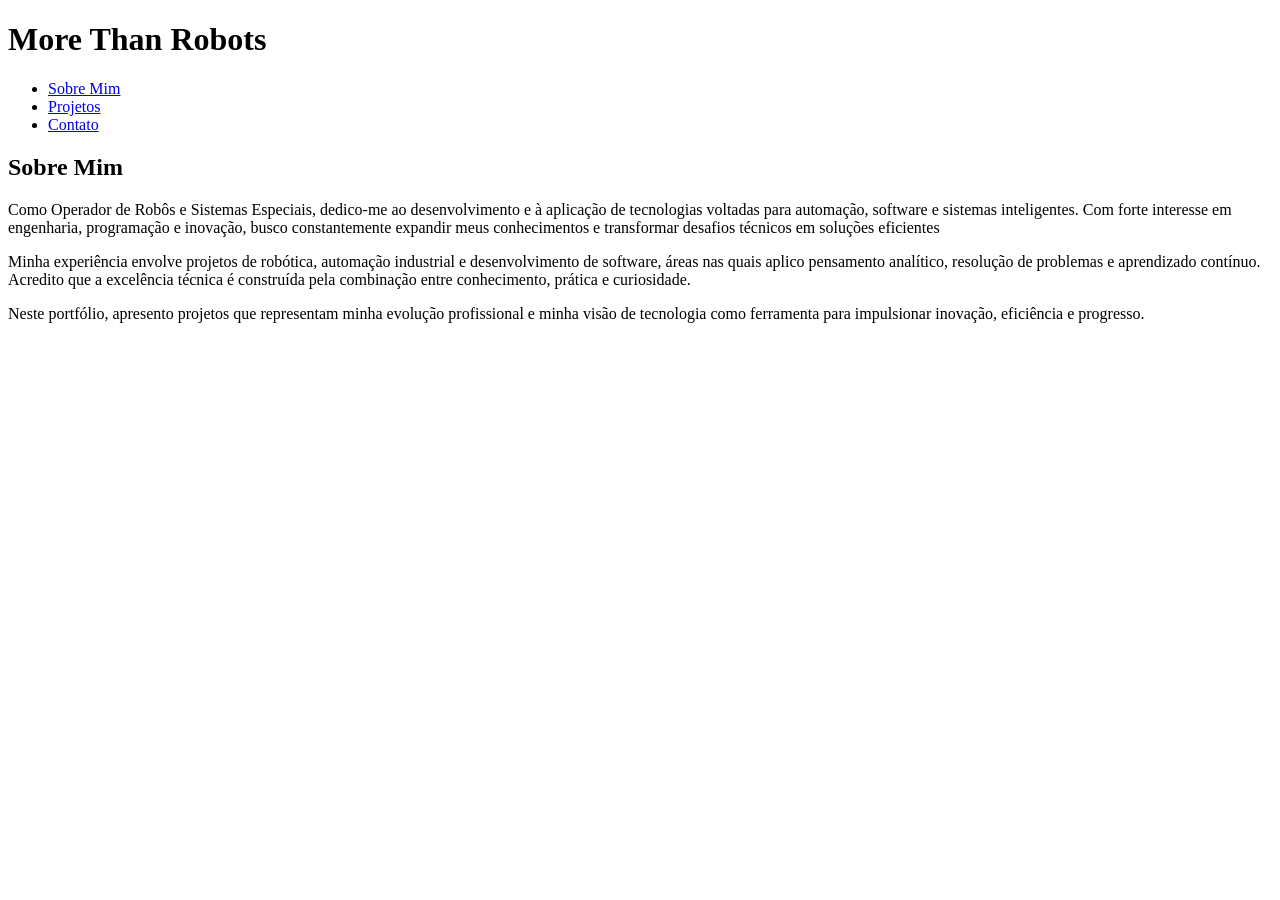
==== index.html @ 636cd887 "ADICIONADO: "Sobre mim" inicial" ====
<!DOCTYPE html>
<html lang="en">
<head>
    <meta charset="UTF-8">
    <meta name="viewport" content="width=device-width, initial-scale=1.0">
    <title>Meu Portfolio</title>

    <link rel="stylesheet" href="style.css">
</head>
<body>

    <header>
        <h1>More Than Robots</h1>
        <nav>
            <ul>
                <li><a href="#sobre">Sobre Mim</a></li>
                <li><a href="#projetos">Projetos</a></li>
                <li><a href="#contato">Contato</a></li>
            </ul>
        </nav>
    </header>

    <section id="sobre">
        <h2>Sobre Mim</h2>
        <p>Como Operador de Robôs e Sistemas Especiais, dedico-me ao desenvolvimento e à aplicação de tecnologias voltadas para automação, software e sistemas inteligentes. Com forte interesse em engenharia, programação e inovação, busco constantemente expandir meus conhecimentos e transformar desafios técnicos em soluções eficientes </p>

        <p>Minha experiência envolve projetos de robótica, automação industrial e desenvolvimento de software, áreas nas quais aplico pensamento analítico, resolução de problemas e aprendizado contínuo. Acredito que a excelência técnica é construída pela combinação entre conhecimento, prática e curiosidade.
        </p>

        <p>Neste portfólio, apresento projetos que representam minha evolução profissional e minha visão de tecnologia como ferramenta para impulsionar inovação, eficiência e progresso.
        </p>

    </section>
    
</body>
</html>
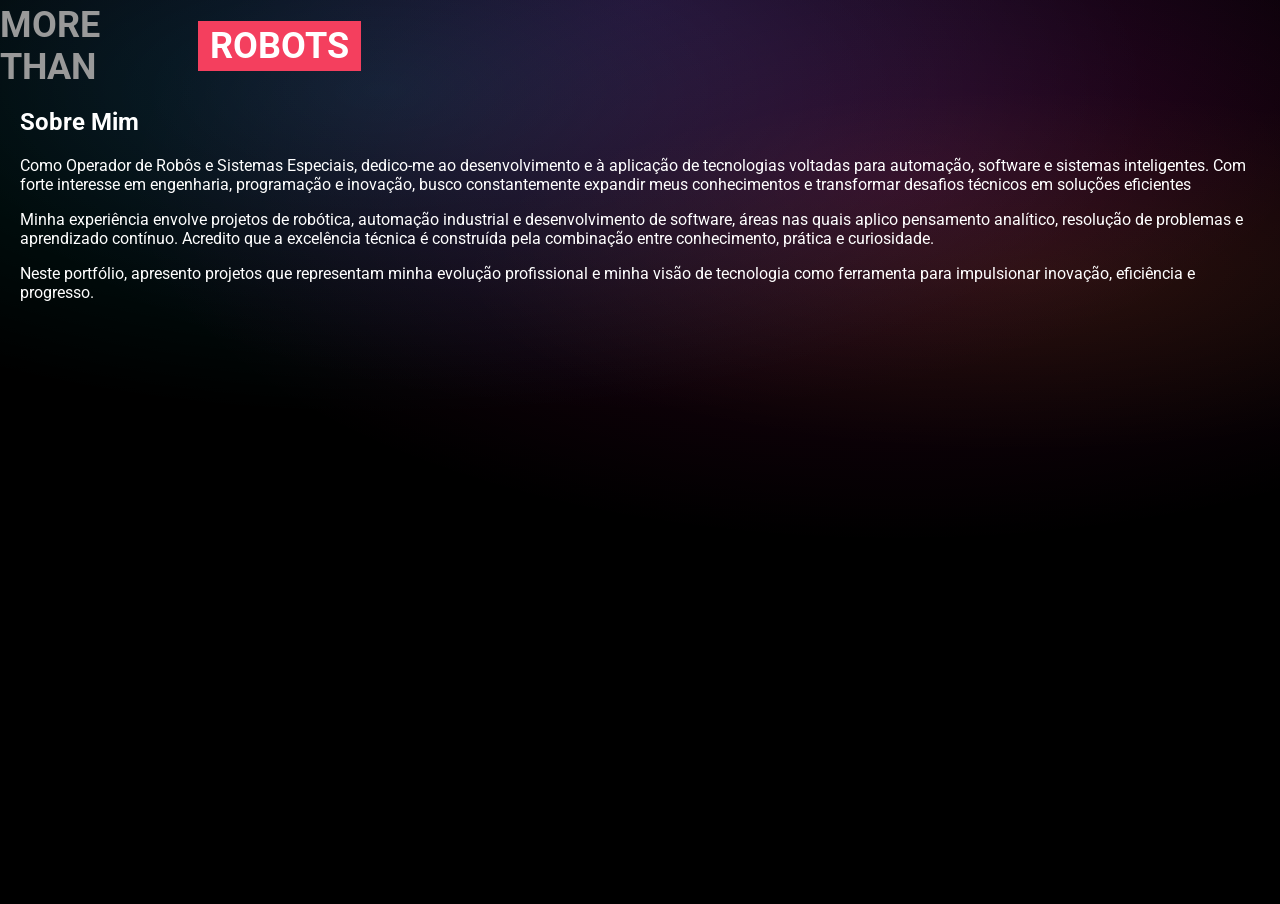
==== commit 09e5ee84: "ADICIONADO: variação "more than" + fundo gradiente based" ====
--- a/index.html
+++ b/index.html
@@ -5,22 +5,26 @@
     <meta name="viewport" content="width=device-width, initial-scale=1.0">
     <title>Meu Portfolio</title>
 
-    <link rel="stylesheet" href="style.css">
+    <link rel="stylesheet" href="index.css">
 </head>
 <body>
 
     <header>
-        <h1>More Than Robots</h1>
-        <nav>
-            <ul>
-                <li><a href="#sobre">Sobre Mim</a></li>
-                <li><a href="#projetos">Projetos</a></li>
-                <li><a href="#contato">Contato</a></li>
-            </ul>
-        </nav>
+       <div id="titulo">
+  More than
+  <div id="flip-titulo">
+    <div><div>Robots</div></div>
+    <div><div>Engineering</div></div>
+    <div><div>Technology</div></div>
+    <div><div>Innovation</div></div>
+  </div>
+</div>
+
     </header>
 
-    <section id="sobre">
+    
+
+    <section id="sobre-mim">
         <h2>Sobre Mim</h2>
         <p>Como Operador de Robôs e Sistemas Especiais, dedico-me ao desenvolvimento e à aplicação de tecnologias voltadas para automação, software e sistemas inteligentes. Com forte interesse em engenharia, programação e inovação, busco constantemente expandir meus conhecimentos e transformar desafios técnicos em soluções eficientes </p>
 
@@ -29,8 +33,6 @@
 
         <p>Neste portfólio, apresento projetos que representam minha evolução profissional e minha visão de tecnologia como ferramenta para impulsionar inovação, eficiência e progresso.
         </p>
-
-    </section>
     
 </body>
 </html>
--- a/index.css
+++ b/index.css
@@ -0,0 +1,123 @@
+@import url('https://fonts.googleapis.com/css?family=Roboto:700');
+
+body {
+    margin: 0;
+    min-height: 100vh;
+    font-family: 'Roboto', sans-serif;
+
+    background:
+        radial-gradient(
+            ellipse 120% 80% at 70% 20%,
+            rgba(255, 20, 147, 0.15),
+            transparent 50%
+        ),
+        radial-gradient(
+            ellipse 100% 60% at 30% 10%,
+            rgba(0, 255, 255, 0.12),
+            transparent 60%
+        ),
+        radial-gradient(
+            ellipse 90% 70% at 50% 0%,
+            rgba(138, 43, 226, 0.18),
+            transparent 65%
+        ),
+        radial-gradient(
+            ellipse 110% 50% at 80% 30%,
+            rgba(255, 215, 0, 0.08),
+            transparent 40%
+        ),
+        #000000;
+}
+ 
+
+#titulo {
+  color: #999;
+  text-transform: uppercase;
+  font-size: 36px;
+  font-weight: bold;
+
+  display: flex;
+  justify-content: center;
+  align-items: center;
+  gap: 12px;
+
+  margin-top: 4px;
+  margin-right: 850px;
+}
+
+#flip-titulo {
+  height: 50px;
+  overflow: hidden;
+}
+
+#flip-titulo > div > div {
+  color: #fff;
+  padding: 4px 12px;
+  height: top;
+  margin-bottom: 45px;
+  display: inline-block;
+}
+
+#flip-titulo div:first-child {
+  animation: show 5s linear infinite;
+}
+
+#flip-titulo div:nth-child(1) div {
+  background: #f43f5e;
+}
+
+#flip-titulo div:nth-child(2) div {
+  background: #8b5cf6;
+}
+
+#flip-titulo div:nth-child(3) div {
+  background: #10b981;
+}
+
+#flip-titulo div:nth-child(4) div {
+  background: #00d4ff;
+}
+
+@keyframes show {
+  0% {
+    margin-top: -270px;
+  }
+
+  20% {
+    margin-top: -270px;
+  }
+
+  25% {
+    margin-top: -180px;
+  }
+
+  45% {
+    margin-top: -180px;
+  }
+
+  50% {margin-top: -90px;
+  }
+
+  70% {
+    margin-top: -90px;
+  }
+
+  75% {
+    margin-top: 0;
+  }
+
+  95% {
+    margin-top: 0;
+  }
+
+  100% {
+    margin-top: -270px;
+  }
+}
+
+#sobre-mim{
+    color: rgb(255, 255, 255);
+    font-size: 16px;
+    margin: 20px;
+}
+
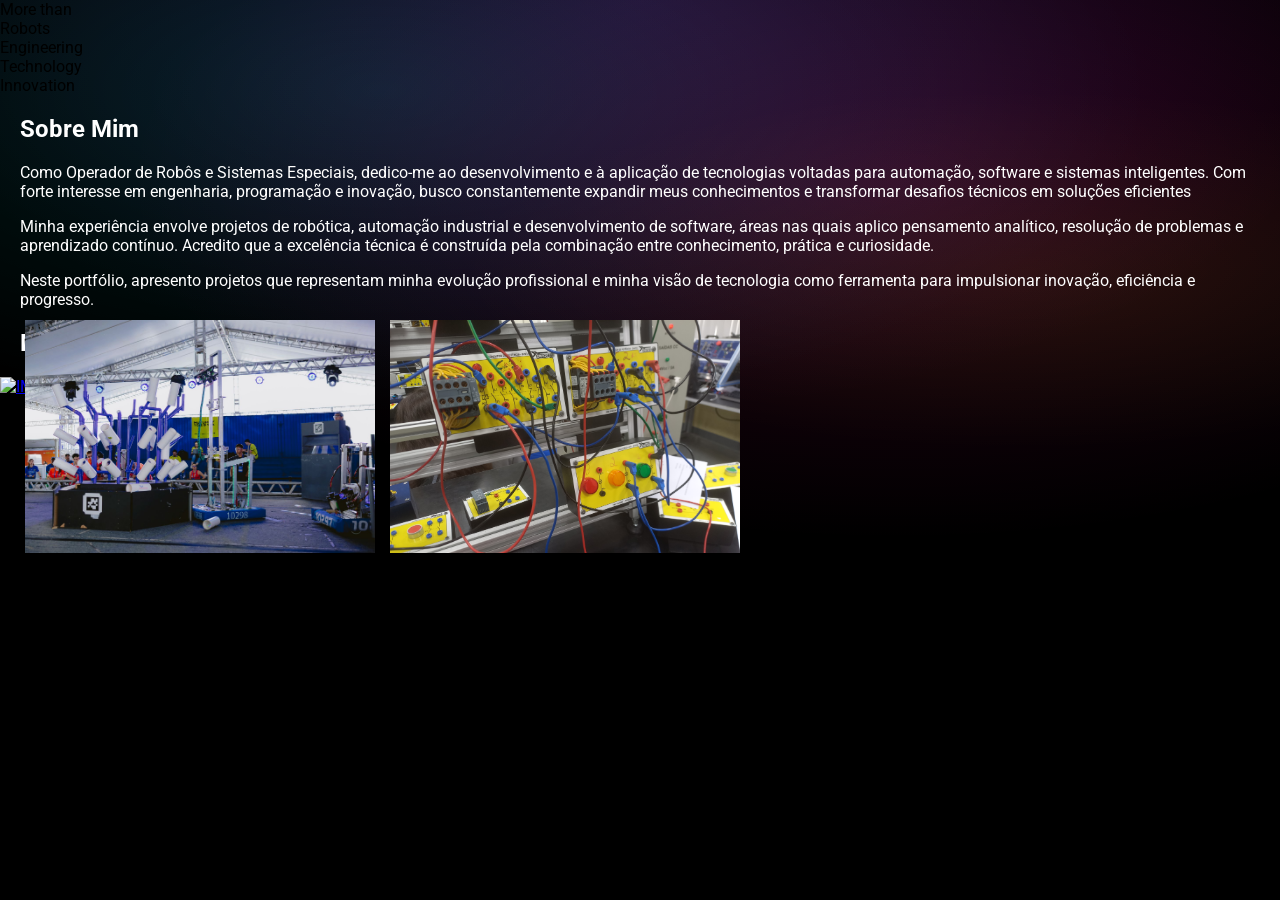
==== commit c6735308: "ADICIONADO: começo da estilização "automação industrial"" ====
--- a/index.html
+++ b/index.html
@@ -6,6 +6,7 @@
     <title>Meu Portfolio</title>
 
     <link rel="stylesheet" href="index.css">
+    <link rel="stylesheet" href="StyleSubsystems/MoreThan.css">
 </head>
 <body>
 
@@ -33,6 +34,26 @@
 
         <p>Neste portfólio, apresento projetos que representam minha evolução profissional e minha visão de tecnologia como ferramenta para impulsionar inovação, eficiência e progresso.
         </p>
+    </section>
+
+    <h2 id="minha-jornada">Minha Jornada</h2>
+
+    <section id="Robotica">
+     <a href="PagesSubsystems/Robotica.html">
+        <img src="VID-IMG/Capturas Robotica_/2025-OffRobot.jpg" alt="IMG_robotica"> 
+     </a>
+    </section>
+
+    <section id="Automação_Industrial">
+        <a href="PagesSubsystems/AutomaçãoIndustrial.html"> 
+            <img src="VID-IMG/Capturas Automação/20251016_104935.jpg" alt="IMG_automação">
+        </a>
+    </section>
+
+    <section id="Inovação">
+        <a href="PagesSubsystems/Inovação.html"> 
+            <img src="VID-IMG/Capturas Diversos/20251016_105001.jpg" alt="IMG_inovação">
+        </a>
     
 </body>
 </html>
--- a/index.css
+++ b/index.css
@@ -1,4 +1,6 @@
+@import url("StyleSubsystem/MoreThan.css");
 @import url('https://fonts.googleapis.com/css?family=Roboto:700');
+
 
 body {
     margin: 0;
@@ -28,92 +30,6 @@
         ),
         #000000;
 }
- 
-
-#titulo {
-  color: #999;
-  text-transform: uppercase;
-  font-size: 36px;
-  font-weight: bold;
-
-  display: flex;
-  justify-content: center;
-  align-items: center;
-  gap: 12px;
-
-  margin-top: 4px;
-  margin-right: 850px;
-}
-
-#flip-titulo {
-  height: 50px;
-  overflow: hidden;
-}
-
-#flip-titulo > div > div {
-  color: #fff;
-  padding: 4px 12px;
-  height: top;
-  margin-bottom: 45px;
-  display: inline-block;
-}
-
-#flip-titulo div:first-child {
-  animation: show 5s linear infinite;
-}
-
-#flip-titulo div:nth-child(1) div {
-  background: #f43f5e;
-}
-
-#flip-titulo div:nth-child(2) div {
-  background: #8b5cf6;
-}
-
-#flip-titulo div:nth-child(3) div {
-  background: #10b981;
-}
-
-#flip-titulo div:nth-child(4) div {
-  background: #00d4ff;
-}
-
-@keyframes show {
-  0% {
-    margin-top: -270px;
-  }
-
-  20% {
-    margin-top: -270px;
-  }
-
-  25% {
-    margin-top: -180px;
-  }
-
-  45% {
-    margin-top: -180px;
-  }
-
-  50% {margin-top: -90px;
-  }
-
-  70% {
-    margin-top: -90px;
-  }
-
-  75% {
-    margin-top: 0;
-  }
-
-  95% {
-    margin-top: 0;
-  }
-
-  100% {
-    margin-top: -270px;
-  }
-}
 
 #sobre-mim{
     color: rgb(255, 255, 255);
@@ -121,3 +37,34 @@
     margin: 20px;
 }
 
+#minha-jornada{
+    color: rgb(255, 255, 255);
+    font-size: 24px;
+    margin: 20px;
+}
+
+#Robotica img{
+    width: 350px;
+    height: auto;
+
+    position: absolute;
+    top: 320px;
+    left: 25px;
+}
+
+#Automação_Industrial img{
+    width: 350px;
+    height: 233px;
+
+    position: absolute;
+    top: 320px;
+    left: 390px;
+
+    object-fit: cover;
+    object-position: top;
+}
+
+#Inovação img{
+    
+}
+
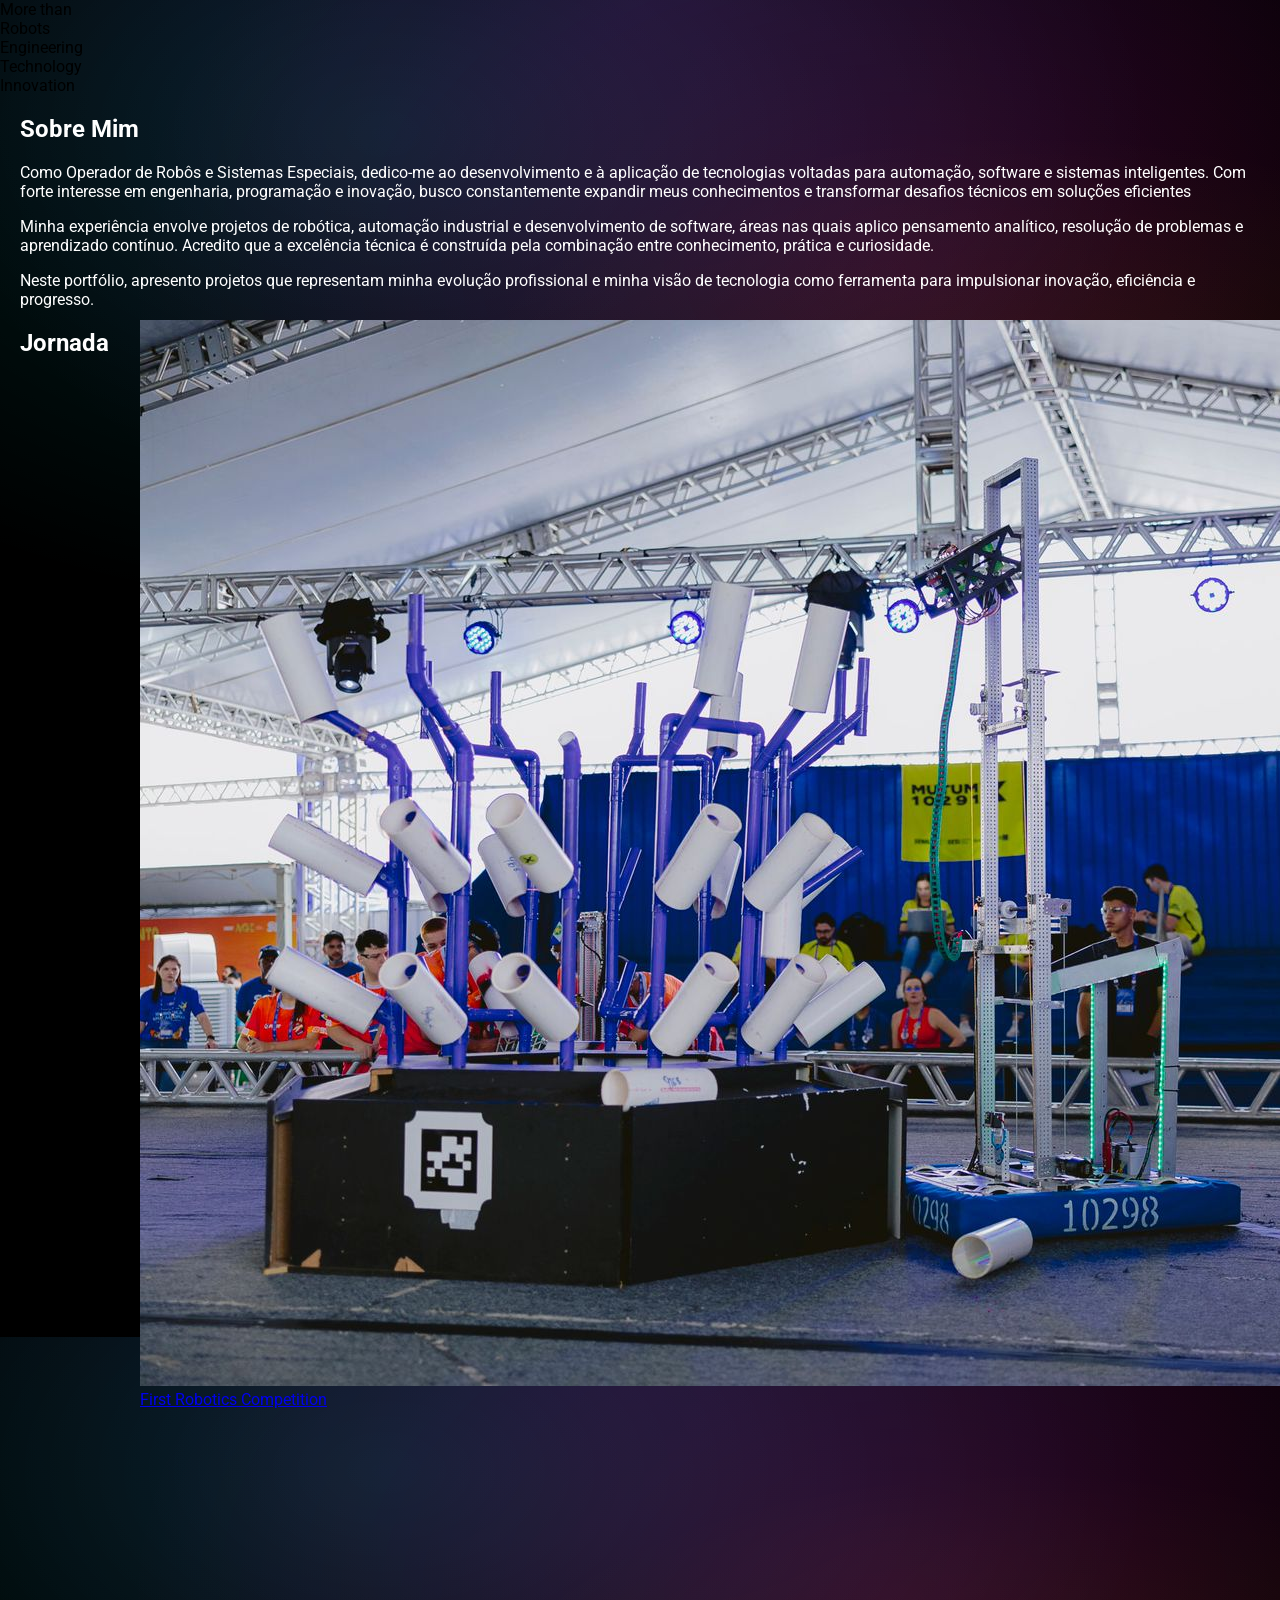
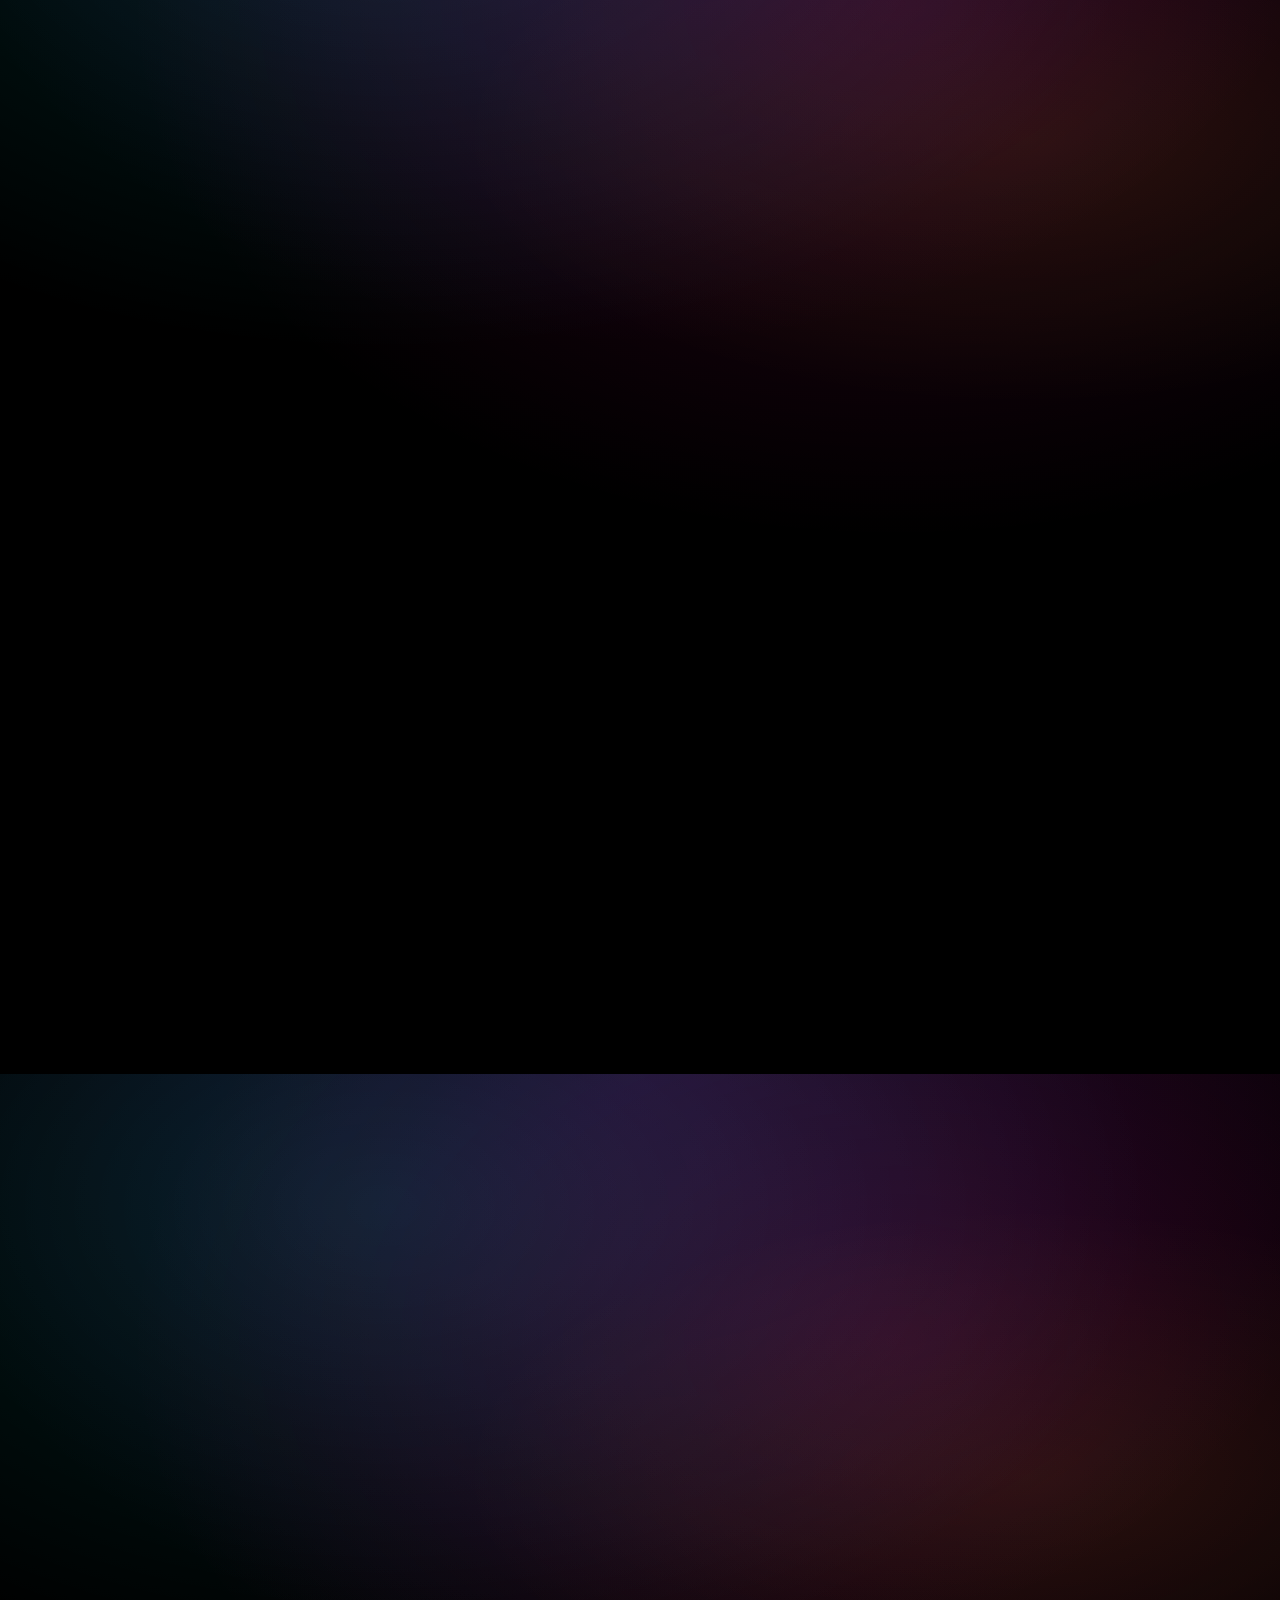
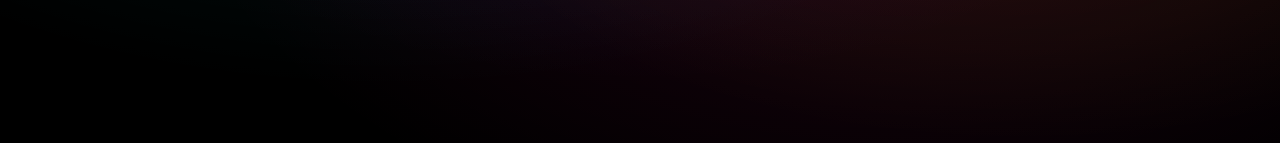
==== commit 2e468f36: "ADICIONADO: efeitos para os curriculos" ====
--- a/index.html
+++ b/index.html
@@ -7,6 +7,9 @@
 
     <link rel="stylesheet" href="index.css">
     <link rel="stylesheet" href="StyleSubsystems/MoreThan.css">
+    <link rel="stylesheet" href="StyleSubsystems/ButtonSkills.css">
+    <link rel="stylesheet" href="StyleSubsystems/Certificados.css">
+
 </head>
 <body>
 
@@ -23,8 +26,6 @@
 
     </header>
 
-    
-
     <section id="sobre-mim">
         <h2>Sobre Mim</h2>
         <p>Como Operador de Robôs e Sistemas Especiais, dedico-me ao desenvolvimento e à aplicação de tecnologias voltadas para automação, software e sistemas inteligentes. Com forte interesse em engenharia, programação e inovação, busco constantemente expandir meus conhecimentos e transformar desafios técnicos em soluções eficientes </p>
@@ -36,24 +37,46 @@
         </p>
     </section>
 
-    <h2 id="minha-jornada">Minha Jornada</h2>
+    <h2 id="minha-jornada">Jornada</h2>
 
+ <div id="ContainerSkills">
     <section id="Robotica">
      <a href="PagesSubsystems/Robotica.html">
-        <img src="VID-IMG/Capturas Robotica_/2025-OffRobot.jpg" alt="IMG_robotica"> 
+        <img src="BancoImagens/Capturas Robotica/2025-OffRobot.jpg" alt="IMG_robotica"> 
+        <div class="overlay">
+            <div class="text">First Robotics Competition</div>
+        </div>
      </a>
     </section>
 
     <section id="Automação_Industrial">
         <a href="PagesSubsystems/AutomaçãoIndustrial.html"> 
-            <img src="VID-IMG/Capturas Automação/20251016_104935.jpg" alt="IMG_automação">
+            <img src="BancoImagens/Capturas Automação/20251016_104935.jpg" alt="IMG_automação">
+             <div class="overlay">
+            <div class="text">Automação Industrial</div>
+        </div>
         </a>
     </section>
 
     <section id="Inovação">
         <a href="PagesSubsystems/Inovação.html"> 
-            <img src="VID-IMG/Capturas Diversos/20251016_105001.jpg" alt="IMG_inovação">
+            <img src="BancoImagens/Capturas Diversos/projeto-automação-medição.jpg" alt="IMG_inovação">
+             <div class="overlay">
+            <div class="text">Inovação</div>
+        </div>
         </a>
-    
+    </section>
+ </div>
+
+ <section id="Certificados">
+  <div class="CertificadosContainer">
+    <img src=" ">
+    <img src=" ">
+    <img src=" ">
+    <img src=" ">
+  </div>
+  </section>
+
+
 </body>
 </html>
--- a/index.css
+++ b/index.css
@@ -1,4 +1,5 @@
 @import url("StyleSubsystem/MoreThan.css");
+
 @import url('https://fonts.googleapis.com/css?family=Roboto:700');
 
 
@@ -43,28 +44,11 @@
     margin: 20px;
 }
 
-#Robotica img{
-    width: 350px;
-    height: auto;
+#ContainerSkills{
+    display: flex;
+    gap: 15px; /*espaço entre as imagens gulosas*/
 
     position: absolute;
     top: 320px;
-    left: 25px;
-}
-
-#Automação_Industrial img{
-    width: 350px;
-    height: 233px;
-
-    position: absolute;
-    top: 320px;
-    left: 390px;
-
-    object-fit: cover;
-    object-position: top;
-}
-
-#Inovação img{
-    
-}
-
+    left: 140px;
+}
--- a/StyleSubsystems/Certificados.css
+++ b/StyleSubsystems/Certificados.css
@@ -0,0 +1,31 @@
+.CertificadosContainer {
+  position: relative;
+  width: 360px;
+  height: 640px;
+  margin-top: 340px;
+  margin-left: 580px;
+  background: rgba(0, 0, 0, 0);
+  transform: rotate(-30deg) skew(25deg) scale(0.8);
+  transition: 0.5s;
+}
+.CertificadosContainer img {
+  position: absolute;
+  width: 100%;
+  transition: 0.5s;
+}
+.CertificadosContainer:hover img:nth-child(4) {
+  transform: translate(160px, -160px);
+  opacity: 1;
+}
+.CertificadosContainer:hover img:nth-child(3) {
+  transform: translate(120px, -120px);
+  opacity: 0.8;
+}
+.CertificadosContainer:hover img:nth-child(2) {
+  transform: translate(80px, -80px);
+  opacity: 0.6;
+}
+.CertificadosContainer:hover img:nth-child(1) {
+  transform: translate(40px, -40px);
+  opacity: 0.4;
+}
